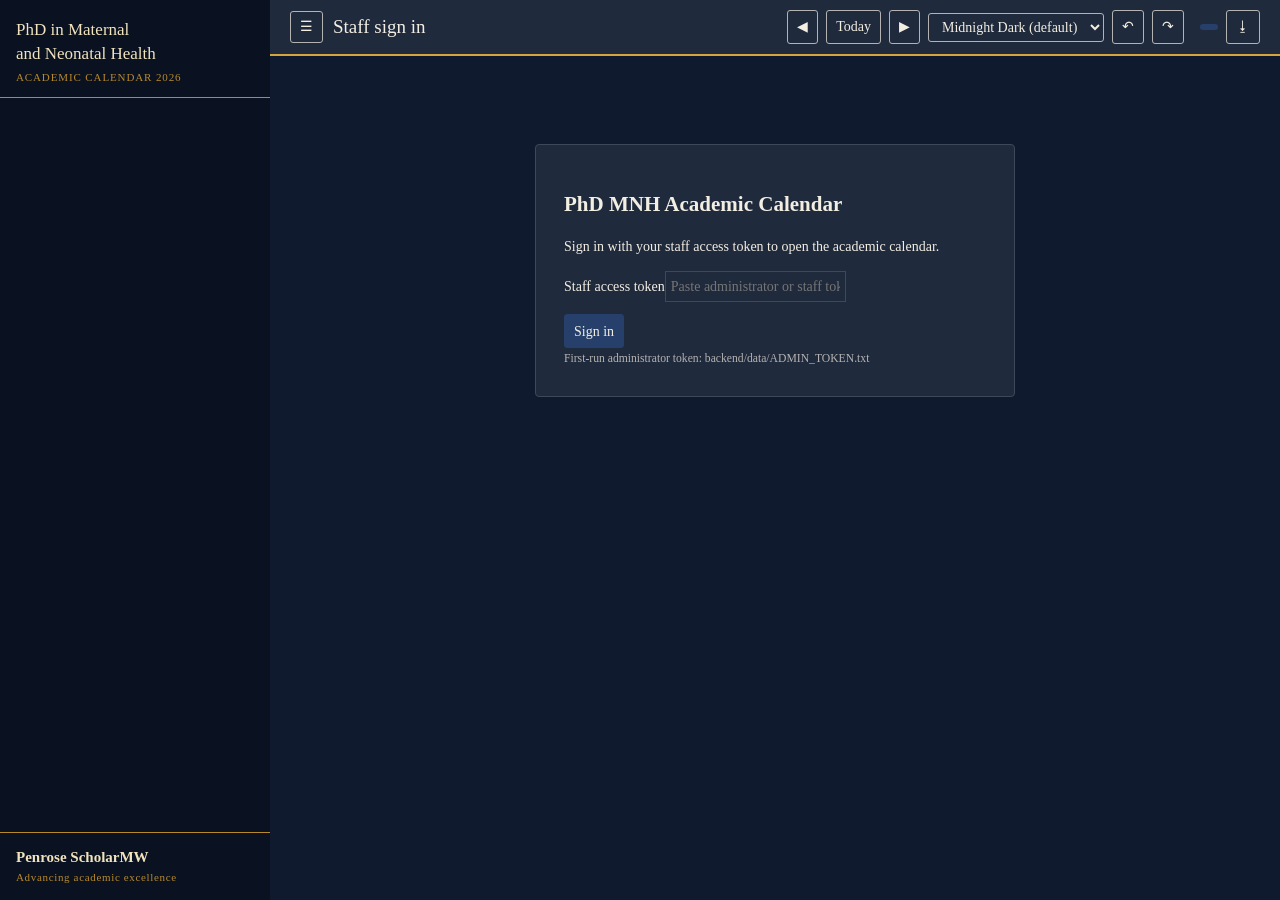
==== web/index.html @ 2d8d33c2 "Initial commit - PhD Academic Calendar" ====
<!doctype html>
<html lang="en"><head><meta charset="utf-8"><meta name="viewport" content="width=device-width,initial-scale=1">
<title>PhD Maternal and Neonatal Health – Academic Calendar</title>
<link rel="stylesheet" href="style.css"></head>
<body>
<aside id="side">
  <div class="brand">PhD in Maternal<br>and Neonatal Health<small>Academic Calendar 2026</small></div>
  <div class="sb-scroll"><nav id="nav"></nav></div>
  <div class="foot"><b>Penrose ScholarMW</b><span>Advancing academic excellence</span></div>
</aside>
<main>
  <header id="bar">
    <div class="ttlw"><button id="menu" title="Menu">☰</button><h1 id="ttl"></h1></div>
    <div class="tools">
      <button id="pw" title="Previous week">◀</button><button id="today" title="Go to current week">Today</button><button id="nw" title="Next week">▶</button><select id="theme" title="Theme"></select><button id="undo" title="Undo">↶</button><button id="redo" title="Redo">↷</button>
      <span id="me" class="me"></span><span id="mode"></span>
      <div class="dl"><button id="dlbtn" title="Download timetable">⭳</button>
        <div id="dlmenu" hidden><a data-x="pdf">Download PDF (full dashboard)</a><a data-x="png">Download PNG (full dashboard)</a><a data-x="docx">Download DOCX</a></div></div>
    </div>
  </header>
  <section id="view"></section>
</main>
<aside id="drawer" hidden></aside>
<script src="app.js"></script>
<script src="comms.js"></script>
</body></html>
---- web/style.css ----
:root{--navy:#14213d;--gold:#b8892b;--champ:#f1e3bd;--ivory:#fbf8f1;--ink:#2b2b2b;--line:#e3d7b8}
*{box-sizing:border-box}body{margin:0;display:flex;height:100vh;font:14px/1.4 Georgia,'Times New Roman',serif;color:var(--ink);background:var(--ivory)}
button,input,select,textarea{font:inherit}
#side{width:250px;background:var(--navy);color:#e8e2d0;padding:16px;overflow:auto;flex:none}
.brand{font-size:17px;color:var(--champ);border-bottom:1px solid var(--gold);padding-bottom:12px;margin-bottom:12px}.brand small{display:block;color:var(--gold);font-size:11px;margin-top:4px;letter-spacing:.08em;text-transform:uppercase}
.weeks button{display:block;width:100%;text-align:left;background:none;border:1px solid transparent;color:#cfc7ad;padding:6px 8px;margin-bottom:2px;cursor:pointer;border-radius:3px;font-size:12px}
.weeks button b{display:block;color:var(--champ);font-size:13px}.weeks .on{border-color:var(--gold);background:rgba(184,137,43,.18)}
nav{margin-top:14px;border-top:1px solid #2c3a5c;padding-top:10px}
nav button{display:block;width:100%;text-align:left;background:none;border:0;border-left:3px solid transparent;color:#e8e2d0;padding:8px 10px;cursor:pointer}
nav .on{border-color:var(--gold);color:var(--champ);background:rgba(255,255,255,.05)}
main{flex:1;display:flex;flex-direction:column;min-width:0}
#bar{display:flex;justify-content:space-between;align-items:center;padding:10px 20px;border-bottom:2px solid var(--gold);background:#fff}
#bar h1{font-size:19px;margin:0;font-weight:normal}.tools{display:flex;gap:8px;align-items:center;position:relative}
.tools button,.btn{background:#fff;border:1px solid var(--gold);color:var(--navy);padding:5px 11px;cursor:pointer;border-radius:3px}
.btn.pri{background:var(--gold);color:#fff}.btn.dng{border-color:#9b3d3d;color:#9b3d3d}
#mode{background:var(--navy);color:var(--champ);padding:3px 9px;border-radius:10px;font-size:12px}
#dlmenu{position:absolute;right:0;top:36px;background:#fff;border:1px solid var(--gold);z-index:20;min-width:170px}
#dlmenu a{display:block;padding:8px 12px;cursor:pointer}#dlmenu a:hover{background:var(--champ)}
#view{flex:1;overflow:auto;padding:16px 20px}
.stats{display:flex;gap:12px;margin-bottom:14px;flex-wrap:wrap}.card{background:#fff;border:1px solid var(--line);padding:10px 14px;border-radius:4px;min-width:170px}
.card h4{margin:0 0 4px;color:var(--gold);font-size:11px;text-transform:uppercase;letter-spacing:.08em}
.cal{display:grid;grid-template-columns:54px repeat(7,minmax(110px,1fr));background:#fff;border:1px solid var(--line);min-width:900px}
.hd{padding:6px;text-align:center;border-bottom:1px solid var(--line);background:var(--champ)}.hd small{display:block;color:#6b5a2a}
.un{min-height:22px;border-bottom:1px solid var(--line);padding:2px}
.tl{position:relative;height:600px}.tl span{position:absolute;right:6px;font-size:10px;color:#8a7a55;transform:translateY(-6px)}
.col{position:relative;height:600px;border-left:1px solid var(--line);background:repeating-linear-gradient(#fff 0,#fff 29px,#f0e8d2 29px,#f0e8d2 30px)}
.col.we{background-color:#faf6ea}
.ev{position:absolute;left:2px;right:2px;border-radius:3px;color:#fff;padding:2px 5px;font-size:11px;overflow:hidden;cursor:grab;touch-action:none;border-left:4px solid rgba(0,0,0,.25)}
.ev b{display:block}.ev .rs{position:absolute;left:0;right:0;bottom:0;height:6px;cursor:ns-resize;background:rgba(255,255,255,.35)}
.chip{display:block;color:#fff;padding:2px 6px;border-radius:3px;font-size:11px;margin:1px 0;cursor:pointer}
.warn{background:#fff3cd;color:#7a5b00;border:1px solid #e6c35c;padding:4px 8px;border-radius:3px;font-size:12px;margin:6px 0}
.av{border-radius:50%;object-fit:cover;vertical-align:middle;margin-right:4px;cursor:pointer;border:1px solid var(--gold)}
.ini{display:inline-flex;align-items:center;justify-content:center;background:var(--champ);color:var(--navy);font-weight:bold}
.month{display:grid;grid-template-columns:repeat(7,1fr);gap:1px;background:var(--line);border:1px solid var(--line)}
.mc{background:#fff;min-height:96px;padding:3px}.mc.out{background:#f4f0e4;opacity:.6}.mc>b{font-size:12px;color:#6b5a2a}
table{border-collapse:collapse;width:100%;background:#fff}th,td{border:1px solid var(--line);padding:6px 8px;text-align:left;vertical-align:top}th{background:var(--champ)}
.grid{display:grid;grid-template-columns:repeat(auto-fill,minmax(230px,1fr));gap:12px}
.sw{display:inline-block;width:14px;height:14px;border-radius:2px;vertical-align:middle;margin-right:6px}
#drawer{position:fixed;right:0;top:0;bottom:0;width:360px;background:#fff;border-left:2px solid var(--gold);padding:16px;overflow:auto;z-index:30;box-shadow:-4px 0 12px rgba(0,0,0,.08)}
#drawer label{display:block;margin-top:8px;font-size:12px;color:#6b5a2a}#drawer input,#drawer select,#drawer textarea{width:100%;padding:5px;border:1px solid var(--line)}
.row{display:flex;gap:6px;margin-top:12px;flex-wrap:wrap}
@media print{#side,#bar,#drawer{display:none}body{display:block;height:auto}#view{overflow:visible}}
/* ---- v2 ---- */
#side{display:flex;flex-direction:column;height:100vh;padding:0;width:270px;transition:width .2s}
.brand{margin:0;padding:18px 16px 12px;font-size:17px}
.sb-scroll{flex:1;overflow-y:auto;padding:10px 16px}.sb-scroll nav{margin-top:0;border:0;padding:0}
.wk-h{margin:14px 0 6px;padding-top:10px;border-top:1px solid #2c3a5c;color:var(--gold);font-size:11px;letter-spacing:.1em;text-transform:uppercase}
.foot{padding:14px 16px;border-top:1px solid var(--gold);color:var(--champ);font-size:13px;margin-top:auto}.foot b{display:block;font-size:15px}.foot span{color:var(--gold);font-size:11px;letter-spacing:.06em}
.ttlw{display:flex;align-items:center;gap:10px}#menu{background:none;border:1px solid var(--gold);padding:3px 9px;cursor:pointer;border-radius:3px}
body.sc #side{width:0;overflow:hidden}
.col{background:repeating-linear-gradient(#fff 0,#fff 59px,#e3d7b8 59px,#e3d7b8 60px)}.col.we{background-color:#faf6ea}
.tl,.col{height:600px}.cal{margin-bottom:10px}
.ev{right:auto;line-height:1.25}.ev.k-exam{outline:2px solid var(--gold);outline-offset:-2px}.ev.k-recurring{border-left-color:var(--gold)}.ev.cx{opacity:.55;text-decoration:line-through}
.card.go{cursor:pointer}.card.go:hover{border-color:var(--gold)}.stats .card{flex:1;min-width:200px}.card.wide{flex-basis:100%}
.card .lines div{margin:2px 0}.card small{color:#6b5a2a}
@media(max-width:800px){#side{position:fixed;left:-280px;top:0;z-index:40;transition:left .2s}body.so #side{left:0}body.sc #side{width:270px}#drawer{width:100%}#view{padding:10px}#bar{padding:8px 10px}#bar h1{font-size:15px}}
/* ---- v3: themeable, clear white ---- */
:root{--bg:#f4f6f9;--card:#fff;--card2:#f1f3f6;--ink:#16191f;--line:#d5dae2;--muted:#4b5563;--head:#1f4e79;--headink:#f5f7fa;--side:#14213d;--accent:#9a6f12}
body{background:var(--bg);color:var(--ink)}
#bar,.card,.cal,.mc,table,#drawer,#dlmenu{background:var(--card);color:var(--ink);border-color:var(--line)}
#bar{border-bottom:2px solid var(--accent)}#bar h1,.ttlw{color:var(--ink)}
#side{background:var(--side)}
.hd,th{background:var(--head);color:var(--headink);border-color:var(--line)}.hd small{color:var(--headink);opacity:.85}.hd.today{box-shadow:inset 0 -4px var(--accent)}
th,td{border-color:var(--line)}.un{border-color:var(--line)}.cal,.card,.month{border-color:var(--line)}.month{background:var(--line)}
.col{border-color:var(--line);background:repeating-linear-gradient(var(--card) 0,var(--card) 59px,var(--line) 59px,var(--line) 60px)}
.col.we{background:repeating-linear-gradient(var(--card2) 0,var(--card2) 59px,var(--line) 59px,var(--line) 60px)}
.tl span,.mc>b,.card small{color:var(--muted)}.mc.out{background:var(--card2)}.card h4{color:var(--accent)}
.tools button,.btn,.tools select,#menu{background:var(--card);color:var(--ink);border:1px solid var(--muted);border-radius:3px;padding:5px 9px}
.btn.pri{background:var(--head);color:var(--headink);border-color:var(--head)}.btn.dng{color:#b3261e;border-color:#b3261e}
#mode{background:var(--head);color:var(--headink)}#dlmenu a:hover{background:var(--card2)}
#drawer label{color:var(--muted)}#drawer input,#drawer select,#drawer textarea,.card input,.card select{background:var(--card);color:var(--ink);border:1px solid var(--line);padding:5px}
.av{border-color:var(--head)}.ini{background:var(--card2);color:var(--ink)}
.legend{display:flex;flex-wrap:wrap;gap:6px 16px;margin:8px 0;font-size:12px;color:var(--ink)}.legend .sw{margin-right:5px}
.ev{font-size:12px;box-shadow:0 1px 2px rgba(0,0,0,.25)}.ev.k-exam{outline:2px solid var(--ink);outline-offset:-3px}
.warn{background:#fff3cd;color:#5c4400}
/* ---- v4: midnight default, dialogs, avatars, a11y ---- */
:root{--danger:#ff8a80;color-scheme:dark}
nav button.wk{margin:1px 0 1px 14px;width:calc(100% - 14px);padding:5px 10px;border-left:2px solid #2c3a5c;font-size:12px}nav button.wk b{display:block;font-size:13px}nav button.wk span{display:block;opacity:.8}
nav button.wk.on{border-color:#d4a640;background:rgba(212,166,64,.16)}
nav button:hover{background:rgba(255,255,255,.07)}.sb-scroll{padding-top:6px}
#drawer .x{position:absolute;right:10px;top:8px;width:40px;height:40px;font-size:18px;background:var(--card2);color:var(--ink);border:1px solid var(--line);border-radius:6px;cursor:pointer;z-index:2}
#drawer h3{margin-top:4px;padding-right:48px}
option{background:var(--card);color:var(--ink)}
.warn{background:color-mix(in srgb,var(--accent) 18%,var(--card));color:var(--ink);border-color:var(--accent)}
.btn,.tools button{min-height:34px}.btn:hover,.tools button:hover{border-color:var(--accent)}.btn:disabled,.tools button:disabled{opacity:.5;cursor:not-allowed}
:focus-visible{outline:2px solid var(--accent);outline-offset:2px}
.drop{border:2px dashed var(--muted);border-radius:10px;padding:22px 12px;text-align:center}.drop.over{border-color:var(--accent);background:var(--card2)}
.vid{width:100%;border-radius:8px;background:#000;display:block;margin:8px 0}.cropcv{width:100%;max-width:280px;display:block;margin:10px auto;border-radius:8px;touch-action:none;cursor:grab}
.avrow{display:flex;align-items:center;gap:12px;margin:8px 0}.avrow .av{margin:0}.me{display:flex;align-items:center;gap:6px}.me small{color:var(--muted)}
progress{accent-color:var(--accent)}#av_msg{min-height:20px;margin-top:6px;font-size:13px}
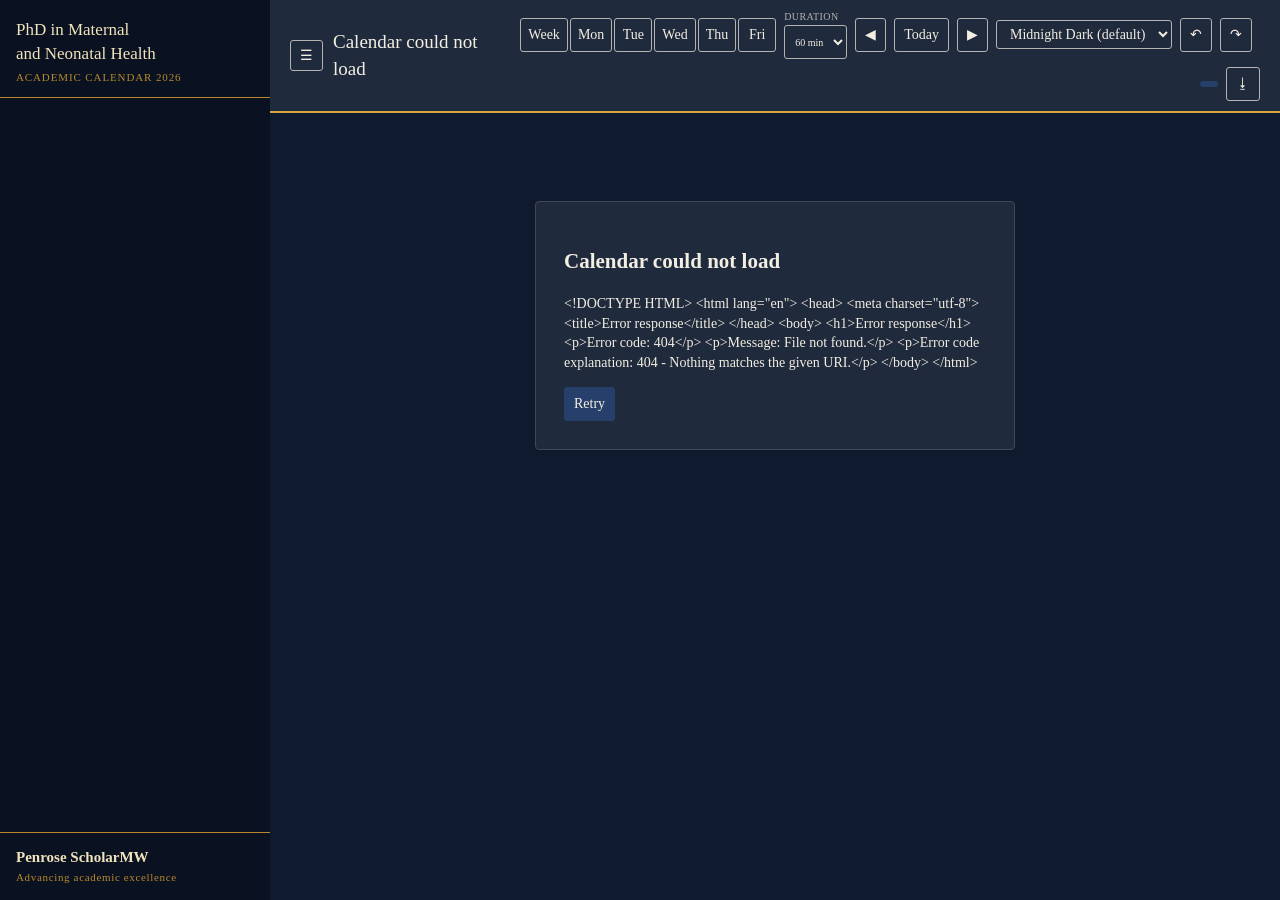
==== commit d5a191fe: "Refine calendar top bar and sign-in screen Add Week/Mon-Fri day selector and new-session duration co" ====
--- a/web/index.html
+++ b/web/index.html
@@ -12,6 +12,16 @@
   <header id="bar">
     <div class="ttlw"><button id="menu" title="Menu">☰</button><h1 id="ttl"></h1></div>
     <div class="tools">
+      <div class="daypick" id="daypick" role="group" aria-label="Weekday">
+        <button data-day="all" title="Show the whole week">Week</button>
+        <button data-day="0" title="Monday">Mon</button>
+        <button data-day="1" title="Tuesday">Tue</button>
+        <button data-day="2" title="Wednesday">Wed</button>
+        <button data-day="3" title="Thursday">Thu</button>
+        <button data-day="4" title="Friday">Fri</button>
+      </div>
+      <label class="toolsel" title="Default length for new sessions">Duration
+        <select id="dur"><option value="30">30 min</option><option value="45">45 min</option><option value="60">60 min</option><option value="90">90 min</option><option value="120">2 h</option></select></label>
       <button id="pw" title="Previous week">◀</button><button id="today" title="Go to current week">Today</button><button id="nw" title="Next week">▶</button><select id="theme" title="Theme"></select><button id="undo" title="Undo">↶</button><button id="redo" title="Redo">↷</button>
       <span id="me" class="me"></span><span id="mode"></span>
       <div class="dl"><button id="dlbtn" title="Download timetable">⭳</button>
--- a/web/style.css
+++ b/web/style.css
@@ -88,3 +88,22 @@
 .vid{width:100%;border-radius:8px;background:#000;display:block;margin:8px 0}.cropcv{width:100%;max-width:280px;display:block;margin:10px auto;border-radius:8px;touch-action:none;cursor:grab}
 .avrow{display:flex;align-items:center;gap:12px;margin:8px 0}.avrow .av{margin:0}.me{display:flex;align-items:center;gap:6px}.me small{color:var(--muted)}
 progress{accent-color:var(--accent)}#av_msg{min-height:20px;margin-top:6px;font-size:13px}
+/* ---- v5: top-bar weekday + duration controls, minimal sign-in ---- */
+.tools{flex-wrap:wrap;justify-content:flex-end}
+.daypick{display:flex;gap:2px;align-items:center}
+.daypick button{min-width:38px;padding:5px 7px}
+.daypick button.on{background:var(--head);color:var(--headink);border-color:var(--head)}
+.toolsel{display:flex;flex-direction:column;gap:1px;font-size:10px;letter-spacing:.04em;text-transform:uppercase;color:var(--muted)}
+.toolsel select{padding:3px 6px;min-height:34px}
+.login{display:flex;justify-content:center;padding:7vh 0}
+.login-card{width:100%;max-width:430px;padding:28px}
+.login-card h2{margin:0 0 6px;font-size:22px}
+.login-status{margin:0 0 10px;color:var(--muted)}
+.login-card label{display:block;margin-top:12px;font-size:12px;color:var(--muted)}
+.login-card input{width:100%;margin-top:4px;padding:8px;background:var(--card);color:var(--ink);border:1px solid var(--line);border-radius:3px}
+.login-card .row{margin-top:16px}
+.cal.one{grid-template-columns:54px minmax(240px,1fr);min-width:0}
+.cal.one .off{display:none}
+body.login-mode #side,body.login-mode #bar{display:none}
+body.login-mode #view{padding:0}
+@media(max-width:800px){.tools{justify-content:flex-start}.daypick button{min-width:34px;padding:4px 5px}.toolsel{font-size:9px}}
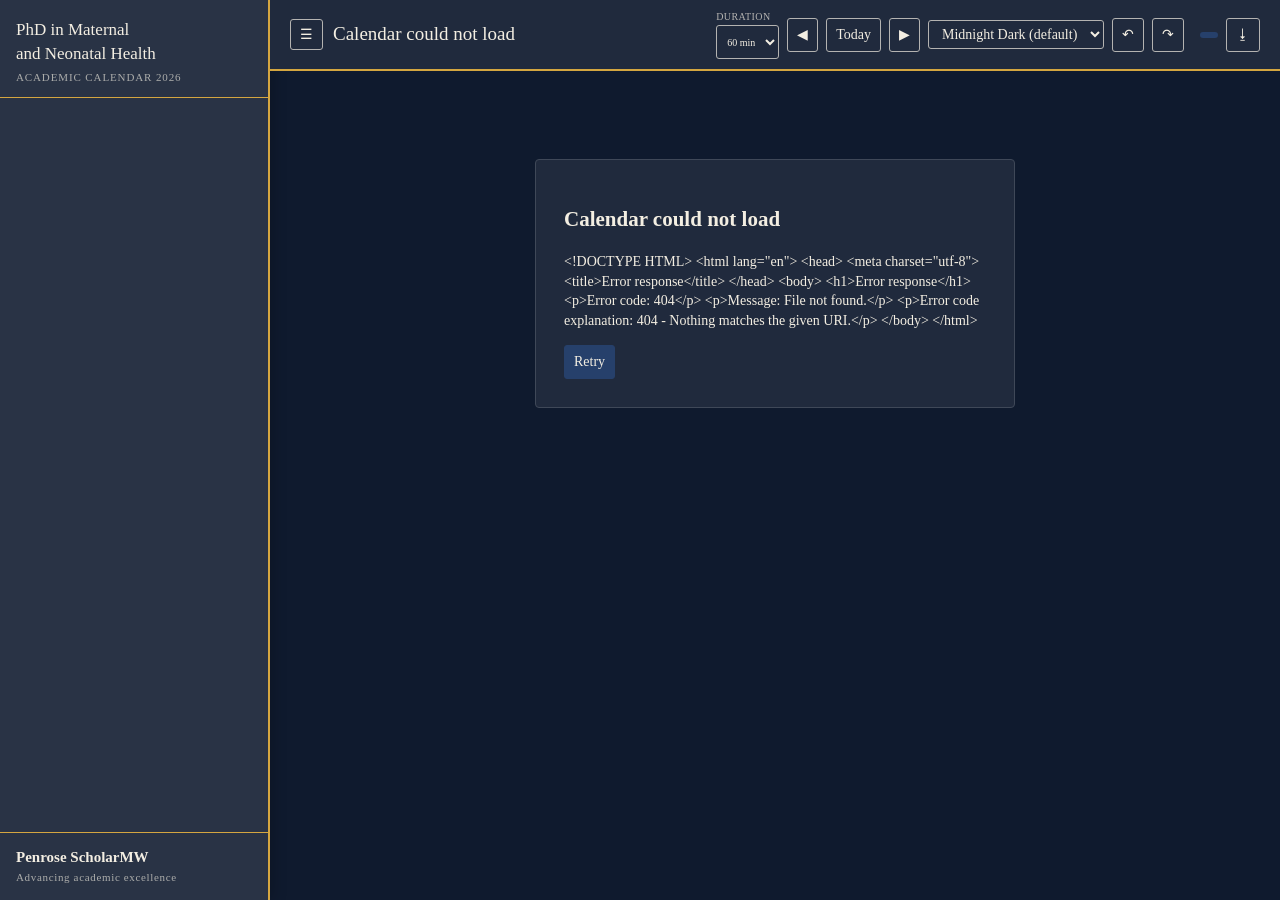
==== commit 1bf88dd3: "Transpose weekly timetable and add screen export Days now run down Mon-Fri with a horizontally scrol" ====
--- a/web/index.html
+++ b/web/index.html
@@ -2,7 +2,7 @@
 <html lang="en"><head><meta charset="utf-8"><meta name="viewport" content="width=device-width,initial-scale=1">
 <title>PhD Maternal and Neonatal Health – Academic Calendar</title>
 <link rel="stylesheet" href="style.css"></head>
-<body>
+<body class="login-mode">
 <aside id="side">
   <div class="brand">PhD in Maternal<br>and Neonatal Health<small>Academic Calendar 2026</small></div>
   <div class="sb-scroll"><nav id="nav"></nav></div>
@@ -12,23 +12,16 @@
   <header id="bar">
     <div class="ttlw"><button id="menu" title="Menu">☰</button><h1 id="ttl"></h1></div>
     <div class="tools">
-      <div class="daypick" id="daypick" role="group" aria-label="Weekday">
-        <button data-day="all" title="Show the whole week">Week</button>
-        <button data-day="0" title="Monday">Mon</button>
-        <button data-day="1" title="Tuesday">Tue</button>
-        <button data-day="2" title="Wednesday">Wed</button>
-        <button data-day="3" title="Thursday">Thu</button>
-        <button data-day="4" title="Friday">Fri</button>
-      </div>
       <label class="toolsel" title="Default length for new sessions">Duration
         <select id="dur"><option value="30">30 min</option><option value="45">45 min</option><option value="60">60 min</option><option value="90">90 min</option><option value="120">2 h</option></select></label>
+      <button id="newSession" title="Create a session" hidden>+ Session</button>
       <button id="pw" title="Previous week">◀</button><button id="today" title="Go to current week">Today</button><button id="nw" title="Next week">▶</button><select id="theme" title="Theme"></select><button id="undo" title="Undo">↶</button><button id="redo" title="Redo">↷</button>
       <span id="me" class="me"></span><span id="mode"></span>
       <div class="dl"><button id="dlbtn" title="Download timetable">⭳</button>
-        <div id="dlmenu" hidden><a data-x="pdf">Download PDF (full dashboard)</a><a data-x="png">Download PNG (full dashboard)</a><a data-x="docx">Download DOCX</a></div></div>
+        <div id="dlmenu" hidden><a data-x="screen">Download current screen (PNG)</a><a data-x="pdf">Download PDF (full dashboard)</a><a data-x="png">Download PNG (full dashboard)</a><a data-x="docx">Download DOCX</a></div></div>
     </div>
   </header>
-  <section id="view"></section>
+  <section id="view"><div class="login"><div class="card login-card"><h2>PhD MNH Academic Calendar</h2><p class="login-status">Not signed in</p><label>Email<input id="calendarEmail" type="email" autocomplete="username" value="staff@ams"></label><label>Staff access token<input id="calendarToken" type="password" autocomplete="current-password"></label><div class="row"><button class="btn pri" id="calendarSignIn">Sign in</button></div></div></div></section>
 </main>
 <aside id="drawer" hidden></aside>
 <script src="app.js"></script>
--- a/web/style.css
+++ b/web/style.css
@@ -19,12 +19,7 @@
 #view{flex:1;overflow:auto;padding:16px 20px}
 .stats{display:flex;gap:12px;margin-bottom:14px;flex-wrap:wrap}.card{background:#fff;border:1px solid var(--line);padding:10px 14px;border-radius:4px;min-width:170px}
 .card h4{margin:0 0 4px;color:var(--gold);font-size:11px;text-transform:uppercase;letter-spacing:.08em}
-.cal{display:grid;grid-template-columns:54px repeat(7,minmax(110px,1fr));background:#fff;border:1px solid var(--line);min-width:900px}
 .hd{padding:6px;text-align:center;border-bottom:1px solid var(--line);background:var(--champ)}.hd small{display:block;color:#6b5a2a}
-.un{min-height:22px;border-bottom:1px solid var(--line);padding:2px}
-.tl{position:relative;height:600px}.tl span{position:absolute;right:6px;font-size:10px;color:#8a7a55;transform:translateY(-6px)}
-.col{position:relative;height:600px;border-left:1px solid var(--line);background:repeating-linear-gradient(#fff 0,#fff 29px,#f0e8d2 29px,#f0e8d2 30px)}
-.col.we{background-color:#faf6ea}
 .ev{position:absolute;left:2px;right:2px;border-radius:3px;color:#fff;padding:2px 5px;font-size:11px;overflow:hidden;cursor:grab;touch-action:none;border-left:4px solid rgba(0,0,0,.25)}
 .ev b{display:block}.ev .rs{position:absolute;left:0;right:0;bottom:0;height:6px;cursor:ns-resize;background:rgba(255,255,255,.35)}
 .chip{display:block;color:#fff;padding:2px 6px;border-radius:3px;font-size:11px;margin:1px 0;cursor:pointer}
@@ -39,7 +34,7 @@
 #drawer{position:fixed;right:0;top:0;bottom:0;width:360px;background:#fff;border-left:2px solid var(--gold);padding:16px;overflow:auto;z-index:30;box-shadow:-4px 0 12px rgba(0,0,0,.08)}
 #drawer label{display:block;margin-top:8px;font-size:12px;color:#6b5a2a}#drawer input,#drawer select,#drawer textarea{width:100%;padding:5px;border:1px solid var(--line)}
 .row{display:flex;gap:6px;margin-top:12px;flex-wrap:wrap}
-@media print{#side,#bar,#drawer{display:none}body{display:block;height:auto}#view{overflow:visible}}
+@media print{#side,#bar,#drawer{display:none}body{display:block;height:auto}#view{overflow:visible}.ttwrap{max-height:none;overflow:visible}.ttlabel,.tt-head{position:static}}
 /* ---- v2 ---- */
 #side{display:flex;flex-direction:column;height:100vh;padding:0;width:270px;transition:width .2s}
 .brand{margin:0;padding:18px 16px 12px;font-size:17px}
@@ -48,8 +43,6 @@
 .foot{padding:14px 16px;border-top:1px solid var(--gold);color:var(--champ);font-size:13px;margin-top:auto}.foot b{display:block;font-size:15px}.foot span{color:var(--gold);font-size:11px;letter-spacing:.06em}
 .ttlw{display:flex;align-items:center;gap:10px}#menu{background:none;border:1px solid var(--gold);padding:3px 9px;cursor:pointer;border-radius:3px}
 body.sc #side{width:0;overflow:hidden}
-.col{background:repeating-linear-gradient(#fff 0,#fff 59px,#e3d7b8 59px,#e3d7b8 60px)}.col.we{background-color:#faf6ea}
-.tl,.col{height:600px}.cal{margin-bottom:10px}
 .ev{right:auto;line-height:1.25}.ev.k-exam{outline:2px solid var(--gold);outline-offset:-2px}.ev.k-recurring{border-left-color:var(--gold)}.ev.cx{opacity:.55;text-decoration:line-through}
 .card.go{cursor:pointer}.card.go:hover{border-color:var(--gold)}.stats .card{flex:1;min-width:200px}.card.wide{flex-basis:100%}
 .card .lines div{margin:2px 0}.card small{color:#6b5a2a}
@@ -57,14 +50,12 @@
 /* ---- v3: themeable, clear white ---- */
 :root{--bg:#f4f6f9;--card:#fff;--card2:#f1f3f6;--ink:#16191f;--line:#d5dae2;--muted:#4b5563;--head:#1f4e79;--headink:#f5f7fa;--side:#14213d;--accent:#9a6f12}
 body{background:var(--bg);color:var(--ink)}
-#bar,.card,.cal,.mc,table,#drawer,#dlmenu{background:var(--card);color:var(--ink);border-color:var(--line)}
+#bar,.card,.mc,table,#drawer,#dlmenu{background:var(--card);color:var(--ink);border-color:var(--line)}
 #bar{border-bottom:2px solid var(--accent)}#bar h1,.ttlw{color:var(--ink)}
 #side{background:var(--side)}
 .hd,th{background:var(--head);color:var(--headink);border-color:var(--line)}.hd small{color:var(--headink);opacity:.85}.hd.today{box-shadow:inset 0 -4px var(--accent)}
-th,td{border-color:var(--line)}.un{border-color:var(--line)}.cal,.card,.month{border-color:var(--line)}.month{background:var(--line)}
-.col{border-color:var(--line);background:repeating-linear-gradient(var(--card) 0,var(--card) 59px,var(--line) 59px,var(--line) 60px)}
-.col.we{background:repeating-linear-gradient(var(--card2) 0,var(--card2) 59px,var(--line) 59px,var(--line) 60px)}
-.tl span,.mc>b,.card small{color:var(--muted)}.mc.out{background:var(--card2)}.card h4{color:var(--accent)}
+th,td{border-color:var(--line)}.card,.month{border-color:var(--line)}.month{background:var(--line)}
+.mc>b,.card small{color:var(--muted)}.mc.out{background:var(--card2)}.card h4{color:var(--accent)}
 .tools button,.btn,.tools select,#menu{background:var(--card);color:var(--ink);border:1px solid var(--muted);border-radius:3px;padding:5px 9px}
 .btn.pri{background:var(--head);color:var(--headink);border-color:var(--head)}.btn.dng{color:#b3261e;border-color:#b3261e}
 #mode{background:var(--head);color:var(--headink)}#dlmenu a:hover{background:var(--card2)}
@@ -88,11 +79,8 @@
 .vid{width:100%;border-radius:8px;background:#000;display:block;margin:8px 0}.cropcv{width:100%;max-width:280px;display:block;margin:10px auto;border-radius:8px;touch-action:none;cursor:grab}
 .avrow{display:flex;align-items:center;gap:12px;margin:8px 0}.avrow .av{margin:0}.me{display:flex;align-items:center;gap:6px}.me small{color:var(--muted)}
 progress{accent-color:var(--accent)}#av_msg{min-height:20px;margin-top:6px;font-size:13px}
-/* ---- v5: top-bar weekday + duration controls, minimal sign-in ---- */
+/* ---- v5: top-bar duration controls, minimal sign-in ---- */
 .tools{flex-wrap:wrap;justify-content:flex-end}
-.daypick{display:flex;gap:2px;align-items:center}
-.daypick button{min-width:38px;padding:5px 7px}
-.daypick button.on{background:var(--head);color:var(--headink);border-color:var(--head)}
 .toolsel{display:flex;flex-direction:column;gap:1px;font-size:10px;letter-spacing:.04em;text-transform:uppercase;color:var(--muted)}
 .toolsel select{padding:3px 6px;min-height:34px}
 .login{display:flex;justify-content:center;padding:7vh 0}
@@ -102,8 +90,47 @@
 .login-card label{display:block;margin-top:12px;font-size:12px;color:var(--muted)}
 .login-card input{width:100%;margin-top:4px;padding:8px;background:var(--card);color:var(--ink);border:1px solid var(--line);border-radius:3px}
 .login-card .row{margin-top:16px}
-.cal.one{grid-template-columns:54px minmax(240px,1fr);min-width:0}
-.cal.one .off{display:none}
 body.login-mode #side,body.login-mode #bar{display:none}
 body.login-mode #view{padding:0}
-@media(max-width:800px){.tools{justify-content:flex-start}.daypick button{min-width:34px;padding:4px 5px}.toolsel{font-size:9px}}
+@media(max-width:800px){.tools{justify-content:flex-start}.toolsel{font-size:9px}}
+/* ---- v6: transposed weekly timetable (days down, time across) ---- */
+.ttwrap{overflow:auto;border:1px solid var(--line);border-radius:4px;background:var(--card);margin:0 0 10px;max-height:calc(100vh - 210px);scrollbar-color:var(--muted) var(--card2)}
+.tt{display:flex;flex-direction:column;width:max-content;min-width:100%}
+.ttrow{display:flex;align-items:stretch;border-bottom:1px solid var(--line)}
+.ttrow:last-child{border-bottom:0}
+.tt-head{position:sticky;top:0;z-index:5}
+.ttlabel{position:sticky;left:0;z-index:4;flex:0 0 112px;width:112px;padding:7px 10px;border-right:1px solid var(--line);background:var(--card2);color:var(--ink);font-size:12px;display:flex;flex-direction:column;justify-content:center;line-height:1.25}
+.ttlabel b{display:block;font-size:13px;font-weight:bold}
+.ttlabel small{display:block;font-size:11px;color:var(--muted)}
+.ttlabel.today{box-shadow:inset 4px 0 var(--accent)}
+.ttun{display:block;margin-top:3px;font-size:9.5px;color:var(--danger);white-space:normal}
+.tt-head .ttlabel{background:var(--head);color:var(--headink);font-size:10px;letter-spacing:.08em;text-transform:uppercase;z-index:6}
+.tt-head .ttlabel small{color:var(--headink)}
+.tthours{position:relative;flex:0 0 auto;height:36px;background:var(--head);color:var(--headink);border-left:1px solid var(--line)}
+.tthours span{position:absolute;top:0;bottom:0;padding:11px 0 0 5px;font-size:10.5px;border-left:1px solid color-mix(in srgb,var(--headink) 28%,transparent);white-space:nowrap}
+.tttrack{position:relative;flex:0 0 auto;background:var(--card);overflow:visible}
+.tttrack .hl{position:absolute;top:0;bottom:0;width:0;border-left:1px solid var(--line);pointer-events:none}
+.tttrack .ev{right:auto;left:0;top:0;padding:4px 10px 4px 8px;border-radius:4px;border-left:4px solid rgba(0,0,0,.3);display:flex;flex-direction:column;justify-content:center;gap:1px;overflow:hidden;white-space:nowrap;line-height:1.2;font-size:11px;min-width:8px;cursor:grab;touch-action:none}
+.tttrack .ev .t1{display:block;font-weight:bold;font-size:11px;overflow:hidden;text-overflow:ellipsis}
+.tttrack .ev .t2{display:block;font-size:10px;opacity:.92;overflow:hidden;text-overflow:ellipsis}
+.tttrack .ev .rs{position:absolute;left:auto;right:0;top:0;bottom:0;width:9px;height:auto;cursor:ew-resize;background:linear-gradient(90deg,transparent,rgba(255,255,255,.5));border-radius:0 3px 3px 0}
+.tttrack .ev:hover{filter:brightness(1.06);box-shadow:0 2px 6px rgba(0,0,0,.3)}
+.tttrack .ev.cx{opacity:.55;text-decoration:line-through}
+.ttunbar{display:flex;flex-wrap:wrap;gap:6px;align-items:center;margin:8px 0;font-size:12px}
+.ttunbar .chip{display:inline-block;width:auto;margin:0}
+.hint{color:var(--muted);font-size:12px;margin:6px 0 0}
+@media(max-width:800px){.ttlabel{flex-basis:86px;width:86px;padding:6px 7px}.ttlabel b{font-size:12px}}
+/* ---- v6: sidebar contrast ---- */
+#side{background:var(--side);color:var(--sideink);border-right:2px solid var(--accent);box-shadow:2px 0 14px rgba(0,0,0,.22)}
+.brand{color:var(--sideink);border-bottom-color:var(--accent)}
+.brand small{color:var(--sidemuted)}
+nav{border-top-color:color-mix(in srgb,var(--sideink) 20%,transparent)}
+nav button{color:var(--sideink)}
+nav button:hover{background:color-mix(in srgb,var(--sideink) 10%,transparent)}
+nav .on{border-color:var(--accent);color:var(--sideink);background:color-mix(in srgb,var(--accent) 26%,transparent)}
+nav button.wk{border-left-color:color-mix(in srgb,var(--sideink) 24%,transparent)}
+nav button.wk b{color:var(--sideink)}
+nav button.wk span{color:var(--sidemuted);opacity:1}
+nav button.wk.on{border-color:var(--accent);background:color-mix(in srgb,var(--accent) 26%,transparent)}
+.foot{color:var(--sideink);border-top-color:var(--accent)}
+.foot span{color:var(--sidemuted)}
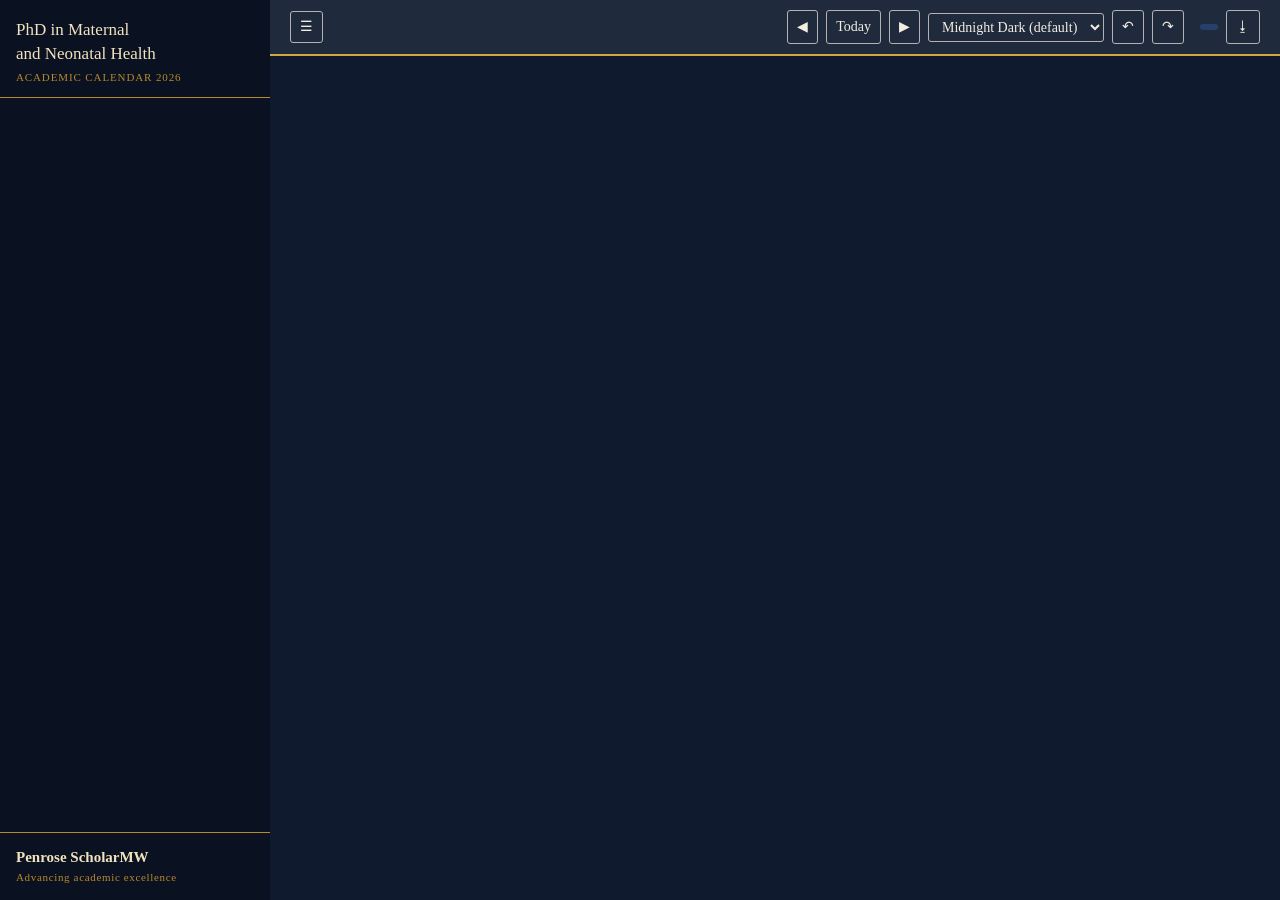
==== commit f44c4c51: "Replace deployed version with current VS Code project" ====
--- a/web/index.html
+++ b/web/index.html
@@ -2,7 +2,7 @@
 <html lang="en"><head><meta charset="utf-8"><meta name="viewport" content="width=device-width,initial-scale=1">
 <title>PhD Maternal and Neonatal Health – Academic Calendar</title>
 <link rel="stylesheet" href="style.css"></head>
-<body class="login-mode">
+<body>
 <aside id="side">
   <div class="brand">PhD in Maternal<br>and Neonatal Health<small>Academic Calendar 2026</small></div>
   <div class="sb-scroll"><nav id="nav"></nav></div>
@@ -12,16 +12,13 @@
   <header id="bar">
     <div class="ttlw"><button id="menu" title="Menu">☰</button><h1 id="ttl"></h1></div>
     <div class="tools">
-      <label class="toolsel" title="Default length for new sessions">Duration
-        <select id="dur"><option value="30">30 min</option><option value="45">45 min</option><option value="60">60 min</option><option value="90">90 min</option><option value="120">2 h</option></select></label>
-      <button id="newSession" title="Create a session" hidden>+ Session</button>
       <button id="pw" title="Previous week">◀</button><button id="today" title="Go to current week">Today</button><button id="nw" title="Next week">▶</button><select id="theme" title="Theme"></select><button id="undo" title="Undo">↶</button><button id="redo" title="Redo">↷</button>
       <span id="me" class="me"></span><span id="mode"></span>
       <div class="dl"><button id="dlbtn" title="Download timetable">⭳</button>
-        <div id="dlmenu" hidden><a data-x="screen">Download current screen (PNG)</a><a data-x="pdf">Download PDF (full dashboard)</a><a data-x="png">Download PNG (full dashboard)</a><a data-x="docx">Download DOCX</a></div></div>
+        <div id="dlmenu" hidden><a data-x="pdf">Download PDF (full dashboard)</a><a data-x="png">Download PNG (full dashboard)</a><a data-x="docx">Download DOCX</a></div></div>
     </div>
   </header>
-  <section id="view"><div class="login"><div class="card login-card"><h2>PhD MNH Academic Calendar</h2><p class="login-status">Not signed in</p><label>Email<input id="calendarEmail" type="email" autocomplete="username" value="staff@ams"></label><label>Staff access token<input id="calendarToken" type="password" autocomplete="current-password"></label><div class="row"><button class="btn pri" id="calendarSignIn">Sign in</button></div></div></div></section>
+  <section id="view"></section>
 </main>
 <aside id="drawer" hidden></aside>
 <script src="app.js"></script>
--- a/web/style.css
+++ b/web/style.css
@@ -19,7 +19,12 @@
 #view{flex:1;overflow:auto;padding:16px 20px}
 .stats{display:flex;gap:12px;margin-bottom:14px;flex-wrap:wrap}.card{background:#fff;border:1px solid var(--line);padding:10px 14px;border-radius:4px;min-width:170px}
 .card h4{margin:0 0 4px;color:var(--gold);font-size:11px;text-transform:uppercase;letter-spacing:.08em}
+.cal{display:grid;grid-template-columns:54px repeat(7,minmax(110px,1fr));background:#fff;border:1px solid var(--line);min-width:900px}
 .hd{padding:6px;text-align:center;border-bottom:1px solid var(--line);background:var(--champ)}.hd small{display:block;color:#6b5a2a}
+.un{min-height:22px;border-bottom:1px solid var(--line);padding:2px}
+.tl{position:relative;height:600px}.tl span{position:absolute;right:6px;font-size:10px;color:#8a7a55;transform:translateY(-6px)}
+.col{position:relative;height:600px;border-left:1px solid var(--line);background:repeating-linear-gradient(#fff 0,#fff 29px,#f0e8d2 29px,#f0e8d2 30px)}
+.col.we{background-color:#faf6ea}
 .ev{position:absolute;left:2px;right:2px;border-radius:3px;color:#fff;padding:2px 5px;font-size:11px;overflow:hidden;cursor:grab;touch-action:none;border-left:4px solid rgba(0,0,0,.25)}
 .ev b{display:block}.ev .rs{position:absolute;left:0;right:0;bottom:0;height:6px;cursor:ns-resize;background:rgba(255,255,255,.35)}
 .chip{display:block;color:#fff;padding:2px 6px;border-radius:3px;font-size:11px;margin:1px 0;cursor:pointer}
@@ -34,7 +39,7 @@
 #drawer{position:fixed;right:0;top:0;bottom:0;width:360px;background:#fff;border-left:2px solid var(--gold);padding:16px;overflow:auto;z-index:30;box-shadow:-4px 0 12px rgba(0,0,0,.08)}
 #drawer label{display:block;margin-top:8px;font-size:12px;color:#6b5a2a}#drawer input,#drawer select,#drawer textarea{width:100%;padding:5px;border:1px solid var(--line)}
 .row{display:flex;gap:6px;margin-top:12px;flex-wrap:wrap}
-@media print{#side,#bar,#drawer{display:none}body{display:block;height:auto}#view{overflow:visible}.ttwrap{max-height:none;overflow:visible}.ttlabel,.tt-head{position:static}}
+@media print{#side,#bar,#drawer{display:none}body{display:block;height:auto}#view{overflow:visible}}
 /* ---- v2 ---- */
 #side{display:flex;flex-direction:column;height:100vh;padding:0;width:270px;transition:width .2s}
 .brand{margin:0;padding:18px 16px 12px;font-size:17px}
@@ -43,6 +48,8 @@
 .foot{padding:14px 16px;border-top:1px solid var(--gold);color:var(--champ);font-size:13px;margin-top:auto}.foot b{display:block;font-size:15px}.foot span{color:var(--gold);font-size:11px;letter-spacing:.06em}
 .ttlw{display:flex;align-items:center;gap:10px}#menu{background:none;border:1px solid var(--gold);padding:3px 9px;cursor:pointer;border-radius:3px}
 body.sc #side{width:0;overflow:hidden}
+.col{background:repeating-linear-gradient(#fff 0,#fff 59px,#e3d7b8 59px,#e3d7b8 60px)}.col.we{background-color:#faf6ea}
+.tl,.col{height:600px}.cal{margin-bottom:10px}
 .ev{right:auto;line-height:1.25}.ev.k-exam{outline:2px solid var(--gold);outline-offset:-2px}.ev.k-recurring{border-left-color:var(--gold)}.ev.cx{opacity:.55;text-decoration:line-through}
 .card.go{cursor:pointer}.card.go:hover{border-color:var(--gold)}.stats .card{flex:1;min-width:200px}.card.wide{flex-basis:100%}
 .card .lines div{margin:2px 0}.card small{color:#6b5a2a}
@@ -50,12 +57,14 @@
 /* ---- v3: themeable, clear white ---- */
 :root{--bg:#f4f6f9;--card:#fff;--card2:#f1f3f6;--ink:#16191f;--line:#d5dae2;--muted:#4b5563;--head:#1f4e79;--headink:#f5f7fa;--side:#14213d;--accent:#9a6f12}
 body{background:var(--bg);color:var(--ink)}
-#bar,.card,.mc,table,#drawer,#dlmenu{background:var(--card);color:var(--ink);border-color:var(--line)}
+#bar,.card,.cal,.mc,table,#drawer,#dlmenu{background:var(--card);color:var(--ink);border-color:var(--line)}
 #bar{border-bottom:2px solid var(--accent)}#bar h1,.ttlw{color:var(--ink)}
 #side{background:var(--side)}
 .hd,th{background:var(--head);color:var(--headink);border-color:var(--line)}.hd small{color:var(--headink);opacity:.85}.hd.today{box-shadow:inset 0 -4px var(--accent)}
-th,td{border-color:var(--line)}.card,.month{border-color:var(--line)}.month{background:var(--line)}
-.mc>b,.card small{color:var(--muted)}.mc.out{background:var(--card2)}.card h4{color:var(--accent)}
+th,td{border-color:var(--line)}.un{border-color:var(--line)}.cal,.card,.month{border-color:var(--line)}.month{background:var(--line)}
+.col{border-color:var(--line);background:repeating-linear-gradient(var(--card) 0,var(--card) 59px,var(--line) 59px,var(--line) 60px)}
+.col.we{background:repeating-linear-gradient(var(--card2) 0,var(--card2) 59px,var(--line) 59px,var(--line) 60px)}
+.tl span,.mc>b,.card small{color:var(--muted)}.mc.out{background:var(--card2)}.card h4{color:var(--accent)}
 .tools button,.btn,.tools select,#menu{background:var(--card);color:var(--ink);border:1px solid var(--muted);border-radius:3px;padding:5px 9px}
 .btn.pri{background:var(--head);color:var(--headink);border-color:var(--head)}.btn.dng{color:#b3261e;border-color:#b3261e}
 #mode{background:var(--head);color:var(--headink)}#dlmenu a:hover{background:var(--card2)}
@@ -79,58 +88,3 @@
 .vid{width:100%;border-radius:8px;background:#000;display:block;margin:8px 0}.cropcv{width:100%;max-width:280px;display:block;margin:10px auto;border-radius:8px;touch-action:none;cursor:grab}
 .avrow{display:flex;align-items:center;gap:12px;margin:8px 0}.avrow .av{margin:0}.me{display:flex;align-items:center;gap:6px}.me small{color:var(--muted)}
 progress{accent-color:var(--accent)}#av_msg{min-height:20px;margin-top:6px;font-size:13px}
-/* ---- v5: top-bar duration controls, minimal sign-in ---- */
-.tools{flex-wrap:wrap;justify-content:flex-end}
-.toolsel{display:flex;flex-direction:column;gap:1px;font-size:10px;letter-spacing:.04em;text-transform:uppercase;color:var(--muted)}
-.toolsel select{padding:3px 6px;min-height:34px}
-.login{display:flex;justify-content:center;padding:7vh 0}
-.login-card{width:100%;max-width:430px;padding:28px}
-.login-card h2{margin:0 0 6px;font-size:22px}
-.login-status{margin:0 0 10px;color:var(--muted)}
-.login-card label{display:block;margin-top:12px;font-size:12px;color:var(--muted)}
-.login-card input{width:100%;margin-top:4px;padding:8px;background:var(--card);color:var(--ink);border:1px solid var(--line);border-radius:3px}
-.login-card .row{margin-top:16px}
-body.login-mode #side,body.login-mode #bar{display:none}
-body.login-mode #view{padding:0}
-@media(max-width:800px){.tools{justify-content:flex-start}.toolsel{font-size:9px}}
-/* ---- v6: transposed weekly timetable (days down, time across) ---- */
-.ttwrap{overflow:auto;border:1px solid var(--line);border-radius:4px;background:var(--card);margin:0 0 10px;max-height:calc(100vh - 210px);scrollbar-color:var(--muted) var(--card2)}
-.tt{display:flex;flex-direction:column;width:max-content;min-width:100%}
-.ttrow{display:flex;align-items:stretch;border-bottom:1px solid var(--line)}
-.ttrow:last-child{border-bottom:0}
-.tt-head{position:sticky;top:0;z-index:5}
-.ttlabel{position:sticky;left:0;z-index:4;flex:0 0 112px;width:112px;padding:7px 10px;border-right:1px solid var(--line);background:var(--card2);color:var(--ink);font-size:12px;display:flex;flex-direction:column;justify-content:center;line-height:1.25}
-.ttlabel b{display:block;font-size:13px;font-weight:bold}
-.ttlabel small{display:block;font-size:11px;color:var(--muted)}
-.ttlabel.today{box-shadow:inset 4px 0 var(--accent)}
-.ttun{display:block;margin-top:3px;font-size:9.5px;color:var(--danger);white-space:normal}
-.tt-head .ttlabel{background:var(--head);color:var(--headink);font-size:10px;letter-spacing:.08em;text-transform:uppercase;z-index:6}
-.tt-head .ttlabel small{color:var(--headink)}
-.tthours{position:relative;flex:0 0 auto;height:36px;background:var(--head);color:var(--headink);border-left:1px solid var(--line)}
-.tthours span{position:absolute;top:0;bottom:0;padding:11px 0 0 5px;font-size:10.5px;border-left:1px solid color-mix(in srgb,var(--headink) 28%,transparent);white-space:nowrap}
-.tttrack{position:relative;flex:0 0 auto;background:var(--card);overflow:visible}
-.tttrack .hl{position:absolute;top:0;bottom:0;width:0;border-left:1px solid var(--line);pointer-events:none}
-.tttrack .ev{right:auto;left:0;top:0;padding:4px 10px 4px 8px;border-radius:4px;border-left:4px solid rgba(0,0,0,.3);display:flex;flex-direction:column;justify-content:center;gap:1px;overflow:hidden;white-space:nowrap;line-height:1.2;font-size:11px;min-width:8px;cursor:grab;touch-action:none}
-.tttrack .ev .t1{display:block;font-weight:bold;font-size:11px;overflow:hidden;text-overflow:ellipsis}
-.tttrack .ev .t2{display:block;font-size:10px;opacity:.92;overflow:hidden;text-overflow:ellipsis}
-.tttrack .ev .rs{position:absolute;left:auto;right:0;top:0;bottom:0;width:9px;height:auto;cursor:ew-resize;background:linear-gradient(90deg,transparent,rgba(255,255,255,.5));border-radius:0 3px 3px 0}
-.tttrack .ev:hover{filter:brightness(1.06);box-shadow:0 2px 6px rgba(0,0,0,.3)}
-.tttrack .ev.cx{opacity:.55;text-decoration:line-through}
-.ttunbar{display:flex;flex-wrap:wrap;gap:6px;align-items:center;margin:8px 0;font-size:12px}
-.ttunbar .chip{display:inline-block;width:auto;margin:0}
-.hint{color:var(--muted);font-size:12px;margin:6px 0 0}
-@media(max-width:800px){.ttlabel{flex-basis:86px;width:86px;padding:6px 7px}.ttlabel b{font-size:12px}}
-/* ---- v6: sidebar contrast ---- */
-#side{background:var(--side);color:var(--sideink);border-right:2px solid var(--accent);box-shadow:2px 0 14px rgba(0,0,0,.22)}
-.brand{color:var(--sideink);border-bottom-color:var(--accent)}
-.brand small{color:var(--sidemuted)}
-nav{border-top-color:color-mix(in srgb,var(--sideink) 20%,transparent)}
-nav button{color:var(--sideink)}
-nav button:hover{background:color-mix(in srgb,var(--sideink) 10%,transparent)}
-nav .on{border-color:var(--accent);color:var(--sideink);background:color-mix(in srgb,var(--accent) 26%,transparent)}
-nav button.wk{border-left-color:color-mix(in srgb,var(--sideink) 24%,transparent)}
-nav button.wk b{color:var(--sideink)}
-nav button.wk span{color:var(--sidemuted);opacity:1}
-nav button.wk.on{border-color:var(--accent);background:color-mix(in srgb,var(--accent) 26%,transparent)}
-.foot{color:var(--sideink);border-top-color:var(--accent)}
-.foot span{color:var(--sidemuted)}
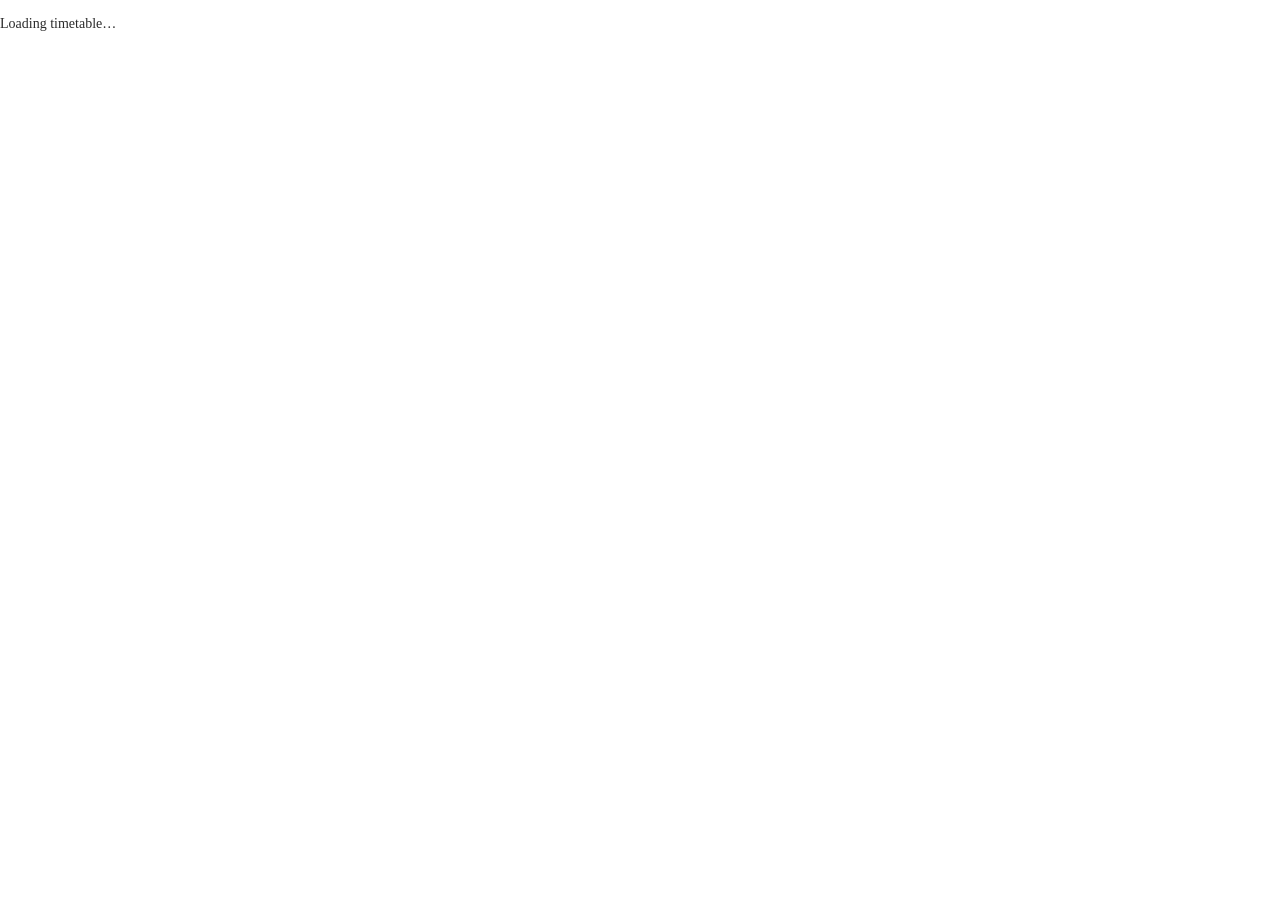
==== commit 2f53f6fb: "Full-screen responsive timetable redesign - Transform dashboard into clean full-screen timetable int" ====
--- a/web/index.html
+++ b/web/index.html
@@ -1,26 +1,17 @@
 <!doctype html>
-<html lang="en"><head><meta charset="utf-8"><meta name="viewport" content="width=device-width,initial-scale=1">
-<title>PhD Maternal and Neonatal Health – Academic Calendar</title>
-<link rel="stylesheet" href="style.css"></head>
+<html lang="en">
+<head>
+  <meta charset="utf-8">
+  <meta name="viewport" content="width=device-width,initial-scale=1,viewport-fit=cover">
+  <meta name="theme-color" content="#14213d">
+  <title>PhD Maternal and Neonatal Health – Timetable</title>
+  <link rel="stylesheet" href="style.css?v=20261109">
+</head>
 <body>
-<aside id="side">
-  <div class="brand">PhD in Maternal<br>and Neonatal Health<small>Academic Calendar 2026</small></div>
-  <div class="sb-scroll"><nav id="nav"></nav></div>
-  <div class="foot"><b>Penrose ScholarMW</b><span>Advancing academic excellence</span></div>
-</aside>
-<main>
-  <header id="bar">
-    <div class="ttlw"><button id="menu" title="Menu">☰</button><h1 id="ttl"></h1></div>
-    <div class="tools">
-      <button id="pw" title="Previous week">◀</button><button id="today" title="Go to current week">Today</button><button id="nw" title="Next week">▶</button><select id="theme" title="Theme"></select><button id="undo" title="Undo">↶</button><button id="redo" title="Redo">↷</button>
-      <span id="me" class="me"></span><span id="mode"></span>
-      <div class="dl"><button id="dlbtn" title="Download timetable">⭳</button>
-        <div id="dlmenu" hidden><a data-x="pdf">Download PDF (full dashboard)</a><a data-x="png">Download PNG (full dashboard)</a><a data-x="docx">Download DOCX</a></div></div>
-    </div>
-  </header>
-  <section id="view"></section>
-</main>
-<aside id="drawer" hidden></aside>
-<script src="app.js"></script>
-<script src="comms.js"></script>
-</body></html>
+  <main>
+    <section id="view" aria-live="polite">
+      <p class="loading">Loading timetable…</p>
+    </section>
+  </main>
+</body>
+</html>
--- a/web/style.css
+++ b/web/style.css
@@ -1,90 +1,92 @@
-:root{--navy:#14213d;--gold:#b8892b;--champ:#f1e3bd;--ivory:#fbf8f1;--ink:#2b2b2b;--line:#e3d7b8}
-*{box-sizing:border-box}body{margin:0;display:flex;height:100vh;font:14px/1.4 Georgia,'Times New Roman',serif;color:var(--ink);background:var(--ivory)}
-button,input,select,textarea{font:inherit}
-#side{width:250px;background:var(--navy);color:#e8e2d0;padding:16px;overflow:auto;flex:none}
-.brand{font-size:17px;color:var(--champ);border-bottom:1px solid var(--gold);padding-bottom:12px;margin-bottom:12px}.brand small{display:block;color:var(--gold);font-size:11px;margin-top:4px;letter-spacing:.08em;text-transform:uppercase}
-.weeks button{display:block;width:100%;text-align:left;background:none;border:1px solid transparent;color:#cfc7ad;padding:6px 8px;margin-bottom:2px;cursor:pointer;border-radius:3px;font-size:12px}
-.weeks button b{display:block;color:var(--champ);font-size:13px}.weeks .on{border-color:var(--gold);background:rgba(184,137,43,.18)}
-nav{margin-top:14px;border-top:1px solid #2c3a5c;padding-top:10px}
-nav button{display:block;width:100%;text-align:left;background:none;border:0;border-left:3px solid transparent;color:#e8e2d0;padding:8px 10px;cursor:pointer}
-nav .on{border-color:var(--gold);color:var(--champ);background:rgba(255,255,255,.05)}
-main{flex:1;display:flex;flex-direction:column;min-width:0}
-#bar{display:flex;justify-content:space-between;align-items:center;padding:10px 20px;border-bottom:2px solid var(--gold);background:#fff}
-#bar h1{font-size:19px;margin:0;font-weight:normal}.tools{display:flex;gap:8px;align-items:center;position:relative}
-.tools button,.btn{background:#fff;border:1px solid var(--gold);color:var(--navy);padding:5px 11px;cursor:pointer;border-radius:3px}
-.btn.pri{background:var(--gold);color:#fff}.btn.dng{border-color:#9b3d3d;color:#9b3d3d}
-#mode{background:var(--navy);color:var(--champ);padding:3px 9px;border-radius:10px;font-size:12px}
-#dlmenu{position:absolute;right:0;top:36px;background:#fff;border:1px solid var(--gold);z-index:20;min-width:170px}
-#dlmenu a{display:block;padding:8px 12px;cursor:pointer}#dlmenu a:hover{background:var(--champ)}
-#view{flex:1;overflow:auto;padding:16px 20px}
-.stats{display:flex;gap:12px;margin-bottom:14px;flex-wrap:wrap}.card{background:#fff;border:1px solid var(--line);padding:10px 14px;border-radius:4px;min-width:170px}
-.card h4{margin:0 0 4px;color:var(--gold);font-size:11px;text-transform:uppercase;letter-spacing:.08em}
-.cal{display:grid;grid-template-columns:54px repeat(7,minmax(110px,1fr));background:#fff;border:1px solid var(--line);min-width:900px}
-.hd{padding:6px;text-align:center;border-bottom:1px solid var(--line);background:var(--champ)}.hd small{display:block;color:#6b5a2a}
-.un{min-height:22px;border-bottom:1px solid var(--line);padding:2px}
-.tl{position:relative;height:600px}.tl span{position:absolute;right:6px;font-size:10px;color:#8a7a55;transform:translateY(-6px)}
-.col{position:relative;height:600px;border-left:1px solid var(--line);background:repeating-linear-gradient(#fff 0,#fff 29px,#f0e8d2 29px,#f0e8d2 30px)}
+/* ==== Full-screen responsive timetable ==== */
+/* Minimal Penrose ScholarMW identity */
+:root{
+  --navy:#14213d;
+  --gold:#b8892b;
+  --champ:#f1e3bd;
+  --ink:#2b2b2b;
+  --line:#e3d7b8;
+}
+
+/* Page foundation */
+*{box-sizing:border-box}
+html,body{margin:0;padding:0;height:100%;width:100%;overflow:hidden;font:14px/1.4 Georgia,'Times New Roman',serif;color:var(--ink);background:var(--ivory)}
+body{overflow-x:hidden}
+
+/* Timetable container fills ENTIRE viewport */
+main{position:relative;width:100%;height:100%}
+#view{position:relative;width:100%;height:100%;overflow:auto;padding:0;margin:0;background:#fff}
+
+/* Loading state */
+#view.loading{display:flex;align-items:center;justify-content:center;height:100%}
+
+/* ==== Timetable Grid ==== */
+.calwrap{position:relative;width:100%;height:100%}
+.cal{position:relative;width:100%;height:100%;background:#fff;border:1px solid var(--line);overflow:auto}
+
+/* Day corner (top-left) */
+.corner{position:absolute;top:0;left:0;width:56px;height:56px;background:var(--navy);color:var(--champ);font-size:12px;display:flex;align-items:center;justify-content:center;font-weight:bold;white-space:nowrap;border-bottom:1px solid var(--line);border-right:1px solid var(--line)}
+.un{height:56px;border-bottom:1px solid var(--line);background:#fff}
+.corner-un{height:56px;border-bottom:1px solid var(--line);background:#faf6ea}
+
+/* Day headers Mon-Fri */
+.hd{padding:6px 4px;text-align:center;border-bottom:1px solid var(--line);background:var(--champ);color:#6b5a2a;font-size:11px;text-transform:uppercase;letter-spacing:.08em;float:left;width:14.2857%}
+.hd small{display:block;color:#6b5a2a;font-size:10px;letter-spacing:.04em}
+
+/* Time interval row labels */
+.tl{position:absolute;top:0;left:56px;width:4%;min-width:48px;height:100%;font-size:10px;color:#8a7a55;transform:translateY(-6px);white-space:nowrap;pointer-events:none}
+.tl span{display:block;height:56px;line-height:56px}
+
+/* 7 columns: Mon-Fri + Sat/Sun empty */
+.col{position:relative;float:left;width:14.2857%;border-left:1px solid var(--line);background:repeating-linear-gradient(#fff 0,#fff 29px,#f0e8d2 29px,#f0e8d2 30px)}
 .col.we{background-color:#faf6ea}
-.ev{position:absolute;left:2px;right:2px;border-radius:3px;color:#fff;padding:2px 5px;font-size:11px;overflow:hidden;cursor:grab;touch-action:none;border-left:4px solid rgba(0,0,0,.25)}
-.ev b{display:block}.ev .rs{position:absolute;left:0;right:0;bottom:0;height:6px;cursor:ns-resize;background:rgba(255,255,255,.35)}
-.chip{display:block;color:#fff;padding:2px 6px;border-radius:3px;font-size:11px;margin:1px 0;cursor:pointer}
-.warn{background:#fff3cd;color:#7a5b00;border:1px solid #e6c35c;padding:4px 8px;border-radius:3px;font-size:12px;margin:6px 0}
-.av{border-radius:50%;object-fit:cover;vertical-align:middle;margin-right:4px;cursor:pointer;border:1px solid var(--gold)}
-.ini{display:inline-flex;align-items:center;justify-content:center;background:var(--champ);color:var(--navy);font-weight:bold}
-.month{display:grid;grid-template-columns:repeat(7,1fr);gap:1px;background:var(--line);border:1px solid var(--line)}
-.mc{background:#fff;min-height:96px;padding:3px}.mc.out{background:#f4f0e4;opacity:.6}.mc>b{font-size:12px;color:#6b5a2a}
-table{border-collapse:collapse;width:100%;background:#fff}th,td{border:1px solid var(--line);padding:6px 8px;text-align:left;vertical-align:top}th{background:var(--champ)}
-.grid{display:grid;grid-template-columns:repeat(auto-fill,minmax(230px,1fr));gap:12px}
-.sw{display:inline-block;width:14px;height:14px;border-radius:2px;vertical-align:middle;margin-right:6px}
-#drawer{position:fixed;right:0;top:0;bottom:0;width:360px;background:#fff;border-left:2px solid var(--gold);padding:16px;overflow:auto;z-index:30;box-shadow:-4px 0 12px rgba(0,0,0,.08)}
-#drawer label{display:block;margin-top:8px;font-size:12px;color:#6b5a2a}#drawer input,#drawer select,#drawer textarea{width:100%;padding:5px;border:1px solid var(--line)}
-.row{display:flex;gap:6px;margin-top:12px;flex-wrap:wrap}
-@media print{#side,#bar,#drawer{display:none}body{display:block;height:auto}#view{overflow:visible}}
-/* ---- v2 ---- */
-#side{display:flex;flex-direction:column;height:100vh;padding:0;width:270px;transition:width .2s}
-.brand{margin:0;padding:18px 16px 12px;font-size:17px}
-.sb-scroll{flex:1;overflow-y:auto;padding:10px 16px}.sb-scroll nav{margin-top:0;border:0;padding:0}
-.wk-h{margin:14px 0 6px;padding-top:10px;border-top:1px solid #2c3a5c;color:var(--gold);font-size:11px;letter-spacing:.1em;text-transform:uppercase}
-.foot{padding:14px 16px;border-top:1px solid var(--gold);color:var(--champ);font-size:13px;margin-top:auto}.foot b{display:block;font-size:15px}.foot span{color:var(--gold);font-size:11px;letter-spacing:.06em}
-.ttlw{display:flex;align-items:center;gap:10px}#menu{background:none;border:1px solid var(--gold);padding:3px 9px;cursor:pointer;border-radius:3px}
-body.sc #side{width:0;overflow:hidden}
-.col{background:repeating-linear-gradient(#fff 0,#fff 59px,#e3d7b8 59px,#e3d7b8 60px)}.col.we{background-color:#faf6ea}
-.tl,.col{height:600px}.cal{margin-bottom:10px}
-.ev{right:auto;line-height:1.25}.ev.k-exam{outline:2px solid var(--gold);outline-offset:-2px}.ev.k-recurring{border-left-color:var(--gold)}.ev.cx{opacity:.55;text-decoration:line-through}
-.card.go{cursor:pointer}.card.go:hover{border-color:var(--gold)}.stats .card{flex:1;min-width:200px}.card.wide{flex-basis:100%}
-.card .lines div{margin:2px 0}.card small{color:#6b5a2a}
-@media(max-width:800px){#side{position:fixed;left:-280px;top:0;z-index:40;transition:left .2s}body.so #side{left:0}body.sc #side{width:270px}#drawer{width:100%}#view{padding:10px}#bar{padding:8px 10px}#bar h1{font-size:15px}}
-/* ---- v3: themeable, clear white ---- */
-:root{--bg:#f4f6f9;--card:#fff;--card2:#f1f3f6;--ink:#16191f;--line:#d5dae2;--muted:#4b5563;--head:#1f4e79;--headink:#f5f7fa;--side:#14213d;--accent:#9a6f12}
-body{background:var(--bg);color:var(--ink)}
-#bar,.card,.cal,.mc,table,#drawer,#dlmenu{background:var(--card);color:var(--ink);border-color:var(--line)}
-#bar{border-bottom:2px solid var(--accent)}#bar h1,.ttlw{color:var(--ink)}
-#side{background:var(--side)}
-.hd,th{background:var(--head);color:var(--headink);border-color:var(--line)}.hd small{color:var(--headink);opacity:.85}.hd.today{box-shadow:inset 0 -4px var(--accent)}
-th,td{border-color:var(--line)}.un{border-color:var(--line)}.cal,.card,.month{border-color:var(--line)}.month{background:var(--line)}
-.col{border-color:var(--line);background:repeating-linear-gradient(var(--card) 0,var(--card) 59px,var(--line) 59px,var(--line) 60px)}
-.col.we{background:repeating-linear-gradient(var(--card2) 0,var(--card2) 59px,var(--line) 59px,var(--line) 60px)}
-.tl span,.mc>b,.card small{color:var(--muted)}.mc.out{background:var(--card2)}.card h4{color:var(--accent)}
-.tools button,.btn,.tools select,#menu{background:var(--card);color:var(--ink);border:1px solid var(--muted);border-radius:3px;padding:5px 9px}
-.btn.pri{background:var(--head);color:var(--headink);border-color:var(--head)}.btn.dng{color:#b3261e;border-color:#b3261e}
-#mode{background:var(--head);color:var(--headink)}#dlmenu a:hover{background:var(--card2)}
-#drawer label{color:var(--muted)}#drawer input,#drawer select,#drawer textarea,.card input,.card select{background:var(--card);color:var(--ink);border:1px solid var(--line);padding:5px}
-.av{border-color:var(--head)}.ini{background:var(--card2);color:var(--ink)}
-.legend{display:flex;flex-wrap:wrap;gap:6px 16px;margin:8px 0;font-size:12px;color:var(--ink)}.legend .sw{margin-right:5px}
-.ev{font-size:12px;box-shadow:0 1px 2px rgba(0,0,0,.25)}.ev.k-exam{outline:2px solid var(--ink);outline-offset:-3px}
-.warn{background:#fff3cd;color:#5c4400}
-/* ---- v4: midnight default, dialogs, avatars, a11y ---- */
-:root{--danger:#ff8a80;color-scheme:dark}
-nav button.wk{margin:1px 0 1px 14px;width:calc(100% - 14px);padding:5px 10px;border-left:2px solid #2c3a5c;font-size:12px}nav button.wk b{display:block;font-size:13px}nav button.wk span{display:block;opacity:.8}
-nav button.wk.on{border-color:#d4a640;background:rgba(212,166,64,.16)}
-nav button:hover{background:rgba(255,255,255,.07)}.sb-scroll{padding-top:6px}
-#drawer .x{position:absolute;right:10px;top:8px;width:40px;height:40px;font-size:18px;background:var(--card2);color:var(--ink);border:1px solid var(--line);border-radius:6px;cursor:pointer;z-index:2}
-#drawer h3{margin-top:4px;padding-right:48px}
-option{background:var(--card);color:var(--ink)}
-.warn{background:color-mix(in srgb,var(--accent) 18%,var(--card));color:var(--ink);border-color:var(--accent)}
-.btn,.tools button{min-height:34px}.btn:hover,.tools button:hover{border-color:var(--accent)}.btn:disabled,.tools button:disabled{opacity:.5;cursor:not-allowed}
-:focus-visible{outline:2px solid var(--accent);outline-offset:2px}
-.drop{border:2px dashed var(--muted);border-radius:10px;padding:22px 12px;text-align:center}.drop.over{border-color:var(--accent);background:var(--card2)}
-.vid{width:100%;border-radius:8px;background:#000;display:block;margin:8px 0}.cropcv{width:100%;max-width:280px;display:block;margin:10px auto;border-radius:8px;touch-action:none;cursor:grab}
-.avrow{display:flex;align-items:center;gap:12px;margin:8px 0}.avrow .av{margin:0}.me{display:flex;align-items:center;gap:6px}.me small{color:var(--muted)}
-progress{accent-color:var(--accent)}#av_msg{min-height:20px;margin-top:6px;font-size:13px}
+
+/* Time period bars */
+.pd{position:absolute;float:left;width:100%;height:auto;padding:2px 4px;font-size:10px;line-height:1.2}
+.pd.lunch{background:#fff3cd;color:#7a5b00;border:1px solid #e6c35c;border-radius:2px;padding:2px 4px;margin:2px 0}
+.pd.weekly{background:#e8f0fc;color:#1a2a4a;border:1px solid #26406b;border-radius:2px;padding:2px 4px;margin:2px 0}
+.pd.morning{background:#ebf5fb;color:#1a2a4a;border:1px solid #1a2a4a;border-radius:2px;padding:2px 4px;margin:2px 0}
+.pd.afternoon{background:#fff8e1;color:#6b5a2a;border:1px solid #b8892b;border-radius:2px;padding:2px 4px;margin:2px 0}
+.pd.final{background:#fff0f5;color:#6b2632;border:1px solid #a2252d;border-radius:2px;padding:2px 4px;margin:2px 0}
+
+/* Event cells */
+.ev{position:absolute;left:2px;right:2px;border-radius:3px;color:#fff;padding:2px 5px;font-size:11px;overflow:hidden;cursor:grab;touch-action:none;border-left:4px solid rgba(0,0,0,.25);min-height:24px;white-space:nowrap}
+.ev b{display:block;font-size:10px;margin-bottom:1px}
+.ev .rs{position:absolute;left:0;right:0;bottom:0;height:6px;cursor:ns-resize;background:rgba(255,255,255,.35)}
+.ev.k-morning{background:#1a2a4a;color:#f3eee2;border-left-color:#1a2a4a}
+.ev.k-afternoon{background:#b8892b;color:#171b22;border-left-color:#b8892b}
+.ev.k-lunch{background:#ff3d3d;color:#fff;border-left-color:#9b3d3d}
+.ev.k-weekly{background:#26406b;color:#e8e2d0;border-left-color:#26406b}
+.ev.k-final{background:#a2252d;color:#fff;border-left-color:#a2252d}
+
+/* Week indicator row */
+.week-h{margin:10px 0 4px;padding:6px 4px;border-top:1px solid var(--line);color:var(--gold);font-size:11px;letter-spacing:.1em;text-transform:uppercase;clear:both;background:#faf6ea}
+
+/* Hint text */
+.hint{margin:8px 0;font-size:11px;color:#6b5a2a;line-height:1.4;clear:both}
+
+/* ==== Responsive breakpoints ==== */
+@media(max-width:1200px){.col{width:16.6666%}}
+@media(max-width:900px){.col{width:20%}}
+@media(max-width:600px){.col{width:25%}.hd{width:25%}}
+
+@media(max-width:400px){.col{width:33.3333%}.hd{width:33.3333%}}
+
+/* ==== Week navigation (integrated into timetable header) ==== */
+.nav-bar{position:absolute;top:0;left:56px;width:calc(100% - 56px);height:32px;background:#faf6ea;border-bottom:1px solid var(--line);display:flex;align-items:center;justify-content:space-between;padding:0 8px;font-size:11px;color:#6b5a2a}
+.nav-bar .week{font-weight:bold;color:var(--navy)}
+.nav-bar .nav-controls{display:flex;gap:8px}
+.nav-bar button{background:none;border:1px solid var(--line);color:#6b5a2a;padding:4px 8px;font-size:11px;cursor:pointer;border-radius:3px}
+.nav-bar .on{border-color:var(--gold);color:var(--navy);background:rgba(184,137,43,.1)}
+.nav-bar button:hover{background:rgba(184,137,43,.15)}
+
+/* ==== Bottom hint/footer ==== */
+.foot{position:absolute;bottom:20px;left:20px;width:calc(100% - 40px);padding:8px 12px;background:#faf6ea;border-top:1px solid var(--line);color:#6b5a2a;font-size:11px;line-height:1.4}
+.foot b{display:block;font-size:13px;color:var(--navy);margin-bottom:4px}
+.foot span{color:#b8892b;font-size:10px}
+
+/* ==== Editing interactions ==== */
+.empty-slot{position:absolute;left:2px;right:2px;border:2px dashed var(--gold);border-radius:3px;background:rgba(184,137,43,.05);min-height:36px;cursor:pointer;margin:2px 0}
+
+/* Highlight current week */
+.active-week{border:2px solid var(--gold);outline:2px solid var(--gold);}
